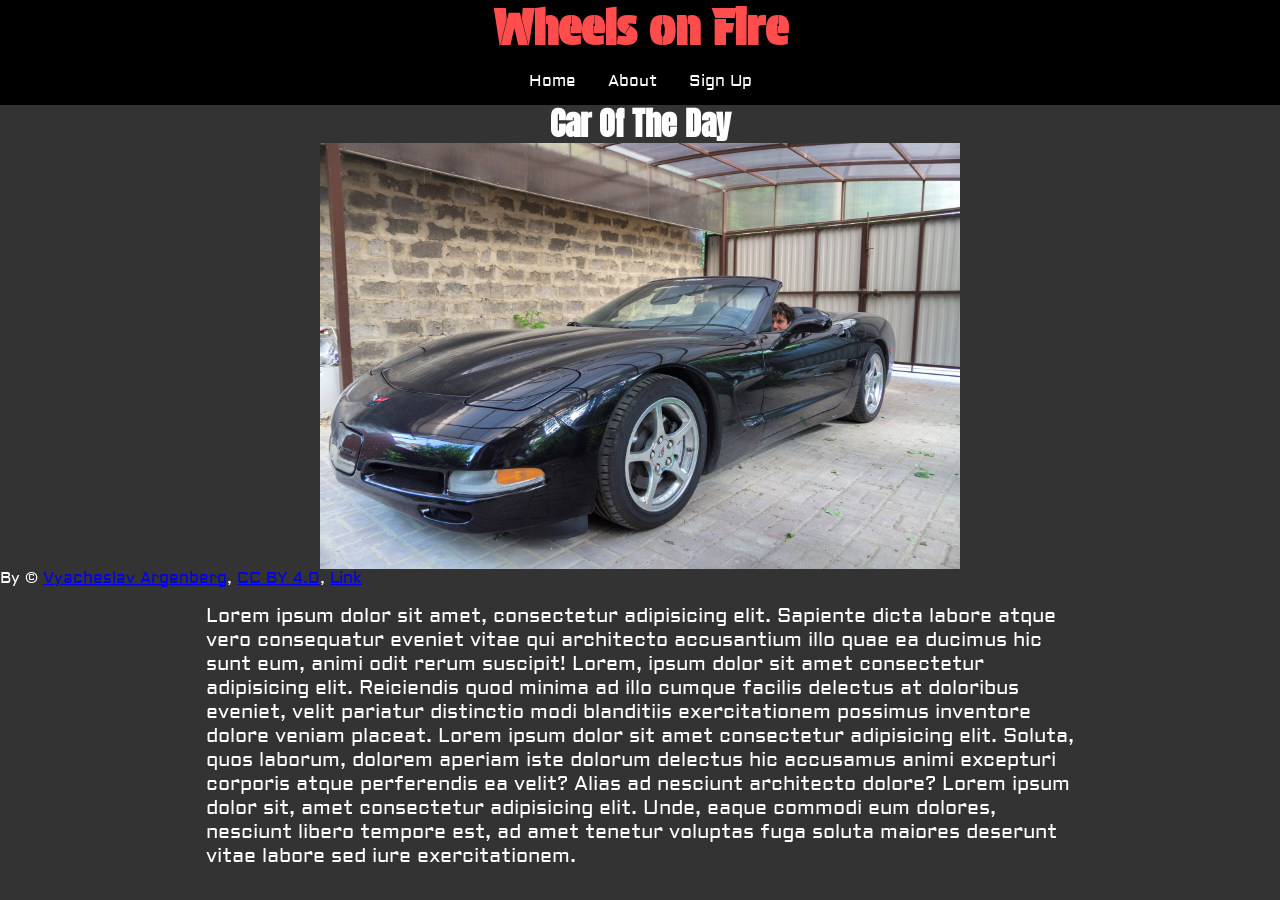
==== index.html @ a17e40ab "refactor css + folder layout, add login page" ====
<!DOCTYPE html>
<html lang="en">

<head>
    <meta charset="UTF-8">
    <meta name="viewport" content="width=device-width, initial-scale=1.0">
    
    <!-- fonts -->
    <link rel="preconnect" href="https://fonts.googleapis.com">
    <link rel="preconnect" href="https://fonts.gstatic.com" crossorigin>
    <link href="https://fonts.googleapis.com/css2?family=Aldrich&family=Anton&family=Protest+Guerrilla&display=swap" rel="stylesheet">
    
    <link rel="stylesheet" href="css/style.css">
    <title>Home | Wheels on Fire</title>
</head>

<body>
    <div id="navbar">
        <h1>Wheels on Fire</h1>
        <div id="links">
            <ul>
                <li><a href="index.html">Home</a></li>
                <li><a href="./pages/about.html">About</a></li>
                <li><a href="./pages/login.html">Sign Up</a></li>
            </ul>
        </div>
    </div>
    <div class="car-otd">
        <h2>Car Of The Day</h2>
        <img src="./assets/car_of_the_day.jpg"
            alt="Chevrolet Corvette C5" width="40%" height="40%">By © <a
            href="//commons.wikimedia.org/wiki/User:Argenberg" title="User:Argenberg">Vyacheslav Argenberg</a>, <a
            href="https://creativecommons.org/licenses/by/4.0" title="Creative Commons Attribution 4.0">CC BY 4.0</a>,
        <a href="https://commons.wikimedia.org/w/index.php?curid=130347171">Link</a>
        <p>
            Lorem ipsum dolor sit amet, consectetur adipisicing elit. Sapiente dicta labore atque vero consequatur eveniet vitae qui architecto accusantium illo quae ea ducimus hic sunt eum, animi odit rerum suscipit! Lorem, ipsum dolor sit amet consectetur adipisicing elit. Reiciendis quod minima ad illo cumque facilis delectus at doloribus eveniet, velit pariatur distinctio modi blanditiis exercitationem possimus inventore dolore veniam placeat. Lorem ipsum dolor sit amet consectetur adipisicing elit. Soluta, quos laborum, dolorem aperiam iste dolorum delectus hic accusamus animi excepturi corporis atque perferendis ea velit? Alias ad nesciunt architecto dolore? Lorem ipsum dolor sit, amet consectetur adipisicing elit. Unde, eaque commodi eum dolores, nesciunt libero tempore est, ad amet tenetur voluptas fuga soluta maiores deserunt vitae labore sed iure exercitationem.
        </p>
    </div>
</body>

</html>
---- css/style.css ----
/* @import url('https://fonts.googleapis.com/css2?family=Aldrich&family=Anton&family=Protest+Guerrilla&display=swap'); */
/* better to use links in html - faster render */

* {
    margin: 0;
    padding: 0;
    box-sizing: border-box;
}

body {
    font-family: "Aldrich", sans-serif;
    color: white;
    background-color: #333;
    line-height: 1.2;
}

#navbar {
    background-color: black;
    position: sticky;

    /* the following must be included to make the navbar sticky */
    top: 0; 
    z-index: 100;
}

h1 {
    color: #ff4d4d;
    font-size: 3rem;
    text-align: center;
    font-family: "Protest Guerrilla", sans-serif;
}

#links {
    display: flex;
    justify-content: center;
}

#links ul {
    list-style-type: none;
    display: flex;
    flex-wrap: wrap;
}

#links ul li a {
    display: block;
    color: white;
    padding: 14px 16px;
    text-decoration: none;
}
#links ul li a:hover {
    background-color: firebrick;
    color: white;
}

h2 {
    font-family: 'Anton', sans-serif;
    font-size: 2rem;
    text-align: center;
}

img {
    display: block;
    margin: 0 auto;
    max-width: 100%;
    width: 50%;
    height: auto;
}

p {
    line-height: 1.2;
    margin: 1rem auto;
    max-width: 60ch;
    font-size: 1.25rem;
    padding: 0 1rem;
}
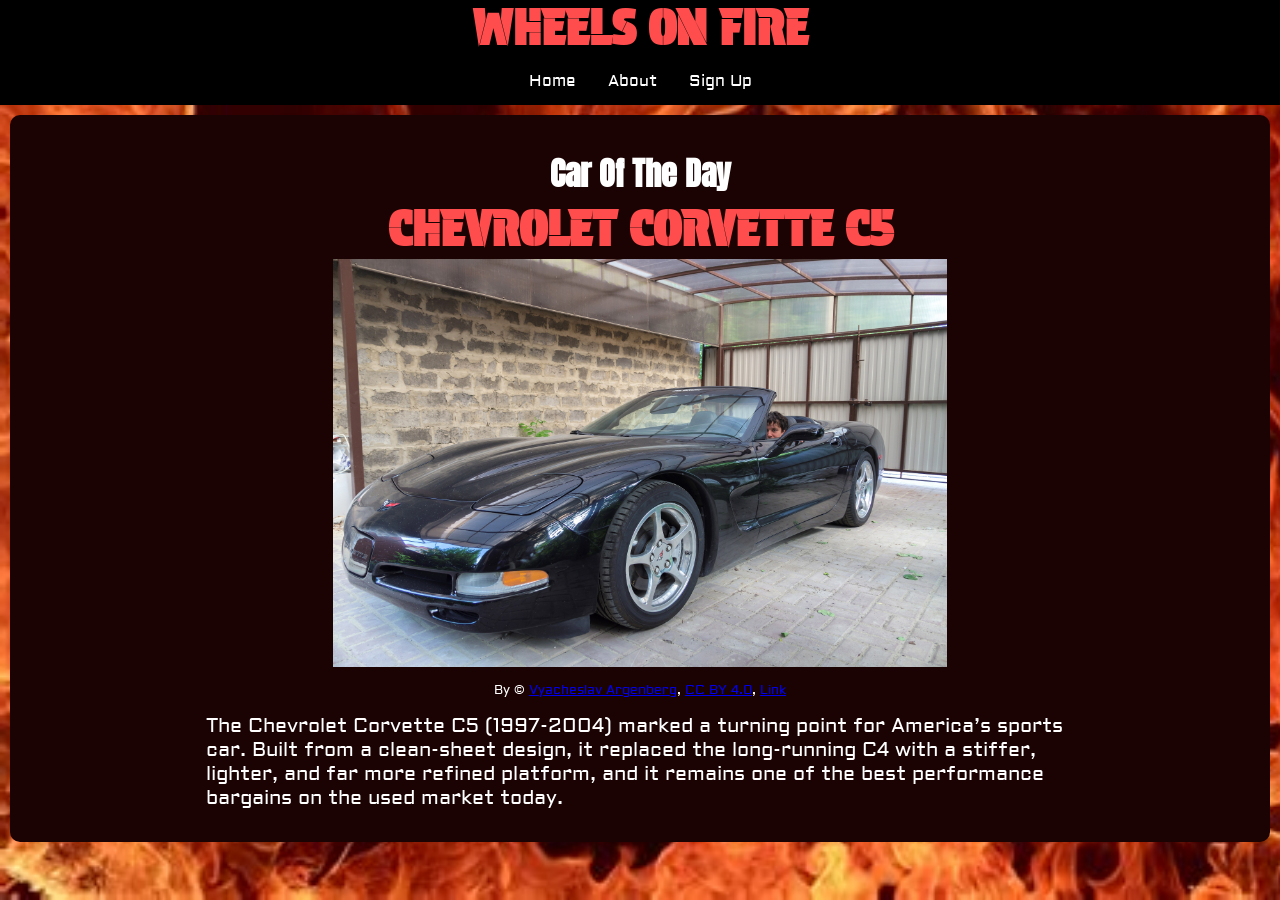
==== commit 463bee7e: "Background image; change color on hover; responsive edits" ====
--- a/index.html
+++ b/index.html
@@ -4,12 +4,13 @@
 <head>
     <meta charset="UTF-8">
     <meta name="viewport" content="width=device-width, initial-scale=1.0">
-    
+
     <!-- fonts -->
     <link rel="preconnect" href="https://fonts.googleapis.com">
     <link rel="preconnect" href="https://fonts.gstatic.com" crossorigin>
-    <link href="https://fonts.googleapis.com/css2?family=Aldrich&family=Anton&family=Protest+Guerrilla&display=swap" rel="stylesheet">
-    
+    <link href="https://fonts.googleapis.com/css2?family=Aldrich&family=Anton&family=Protest+Guerrilla&display=swap"
+        rel="stylesheet">
+
     <link rel="stylesheet" href="css/style.css">
     <title>Home | Wheels on Fire</title>
 </head>
@@ -25,15 +26,16 @@
             </ul>
         </div>
     </div>
-    <div class="car-otd">
+    <div class="section" id="car-otd">
         <h2>Car Of The Day</h2>
-        <img src="./assets/car_of_the_day.jpg"
-            alt="Chevrolet Corvette C5" width="40%" height="40%">By © <a
-            href="//commons.wikimedia.org/wiki/User:Argenberg" title="User:Argenberg">Vyacheslav Argenberg</a>, <a
+        <h1>Chevrolet Corvette C5</h1>
+        <img src="./assets/car_of_the_day.jpg" alt="Chevrolet Corvette C5" width="40%" height="40%">
+        <p id="copyright">By © <a href="//commons.wikimedia.org/wiki/User:Argenberg" title="User:Argenberg">Vyacheslav Argenberg</a>, <a
             href="https://creativecommons.org/licenses/by/4.0" title="Creative Commons Attribution 4.0">CC BY 4.0</a>,
         <a href="https://commons.wikimedia.org/w/index.php?curid=130347171">Link</a>
+        </p>
         <p>
-            Lorem ipsum dolor sit amet, consectetur adipisicing elit. Sapiente dicta labore atque vero consequatur eveniet vitae qui architecto accusantium illo quae ea ducimus hic sunt eum, animi odit rerum suscipit! Lorem, ipsum dolor sit amet consectetur adipisicing elit. Reiciendis quod minima ad illo cumque facilis delectus at doloribus eveniet, velit pariatur distinctio modi blanditiis exercitationem possimus inventore dolore veniam placeat. Lorem ipsum dolor sit amet consectetur adipisicing elit. Soluta, quos laborum, dolorem aperiam iste dolorum delectus hic accusamus animi excepturi corporis atque perferendis ea velit? Alias ad nesciunt architecto dolore? Lorem ipsum dolor sit, amet consectetur adipisicing elit. Unde, eaque commodi eum dolores, nesciunt libero tempore est, ad amet tenetur voluptas fuga soluta maiores deserunt vitae labore sed iure exercitationem.
+            The Chevrolet Corvette C5 (1997-2004) marked a turning point for America’s sports car. Built from a clean-sheet design, it replaced the long-running C4 with a stiffer, lighter, and far more refined platform, and it remains one of the best performance bargains on the used market today.
         </p>
     </div>
 </body>
--- a/css/style.css
+++ b/css/style.css
@@ -10,8 +10,13 @@
 body {
     font-family: "Aldrich", sans-serif;
     color: white;
-    background-color: #333;
     line-height: 1.2;
+    
+    /* background image */
+    background-image: url("../assets/background_image.png");
+    background-attachment: fixed;
+    background-repeat: no-repeat;
+    background-size: cover;
 }
 
 #navbar {
@@ -24,6 +29,7 @@
 }
 
 h1 {
+    text-transform: uppercase;
     color: #ff4d4d;
     font-size: 3rem;
     text-align: center;
@@ -56,6 +62,15 @@
     font-family: 'Anton', sans-serif;
     font-size: 2rem;
     text-align: center;
+    margin: 1.5rem 0 .5rem;
+}
+
+p {
+    line-height: 1.2;
+    margin: 1rem auto;
+    max-width: 60ch;
+    font-size: 1.25rem;
+    padding: 0 1rem;
 }
 
 img {
@@ -66,11 +81,27 @@
     height: auto;
 }
 
-p {
-    line-height: 1.2;
-    margin: 1rem auto;
-    max-width: 60ch;
-    font-size: 1.25rem;
-    padding: 0 1rem;
+.section {
+    margin: 10px;
+    padding: 2rem;
+    border-radius: 10px;
+
+    background-color: #1c0303;
 }
 
+#car-otd {
+    margin: 10px;
+    padding: 1rem;
+    border-radius: 10px;
+}
+
+#car-otd:hover {
+    transition: 300ms ease-in-out;
+    background-color: #771919;
+}
+
+
+#copyright {
+    text-align: center;
+    font-size: .8rem;
+}
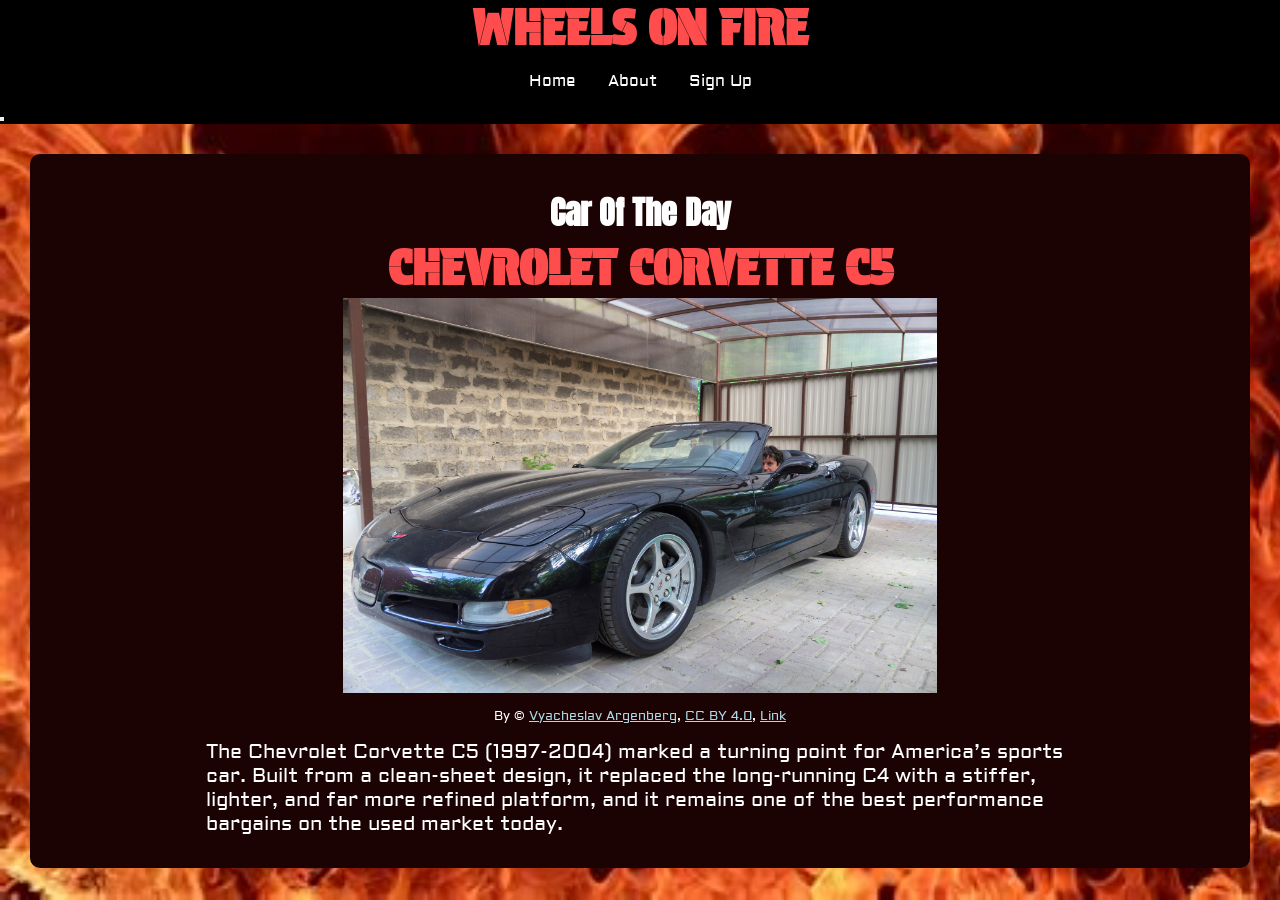
==== commit 83838064: "made background image more 'background imagey', made slightly higher contrast" ====
--- a/index.html
+++ b/index.html
@@ -21,14 +21,18 @@
         <div id="links">
             <ul>
                 <li><a href="index.html">Home</a></li>
-                <li><a href="./pages/about.html">About</a></li>
-                <li><a href="./pages/login.html">Sign Up</a></li>
+                <li><a href="pages/about.html">About</a></li>
+                <li><a href="pages/login.html">Sign Up</a></li>
             </ul>
         </div>
+
+        <button></button>
     </div>
     <div class="section" id="car-otd">
         <h2>Car Of The Day</h2>
         <h1>Chevrolet Corvette C5</h1>
+
+        <!-- alt added to image -->
         <img src="./assets/car_of_the_day.jpg" alt="Chevrolet Corvette C5" width="40%" height="40%">
         <p id="copyright">By © <a href="//commons.wikimedia.org/wiki/User:Argenberg" title="User:Argenberg">Vyacheslav Argenberg</a>, <a
             href="https://creativecommons.org/licenses/by/4.0" title="Creative Commons Attribution 4.0">CC BY 4.0</a>,
--- a/css/style.css
+++ b/css/style.css
@@ -34,6 +34,10 @@
     font-size: 3rem;
     text-align: center;
     font-family: "Protest Guerrilla", sans-serif;
+}
+
+a {
+    color: lightblue;
 }
 
 #links {
@@ -82,7 +86,7 @@
 }
 
 .section {
-    margin: 10px;
+    margin: 30px;
     padding: 2rem;
     border-radius: 10px;
 
@@ -90,7 +94,6 @@
 }
 
 #car-otd {
-    margin: 10px;
     padding: 1rem;
     border-radius: 10px;
 }
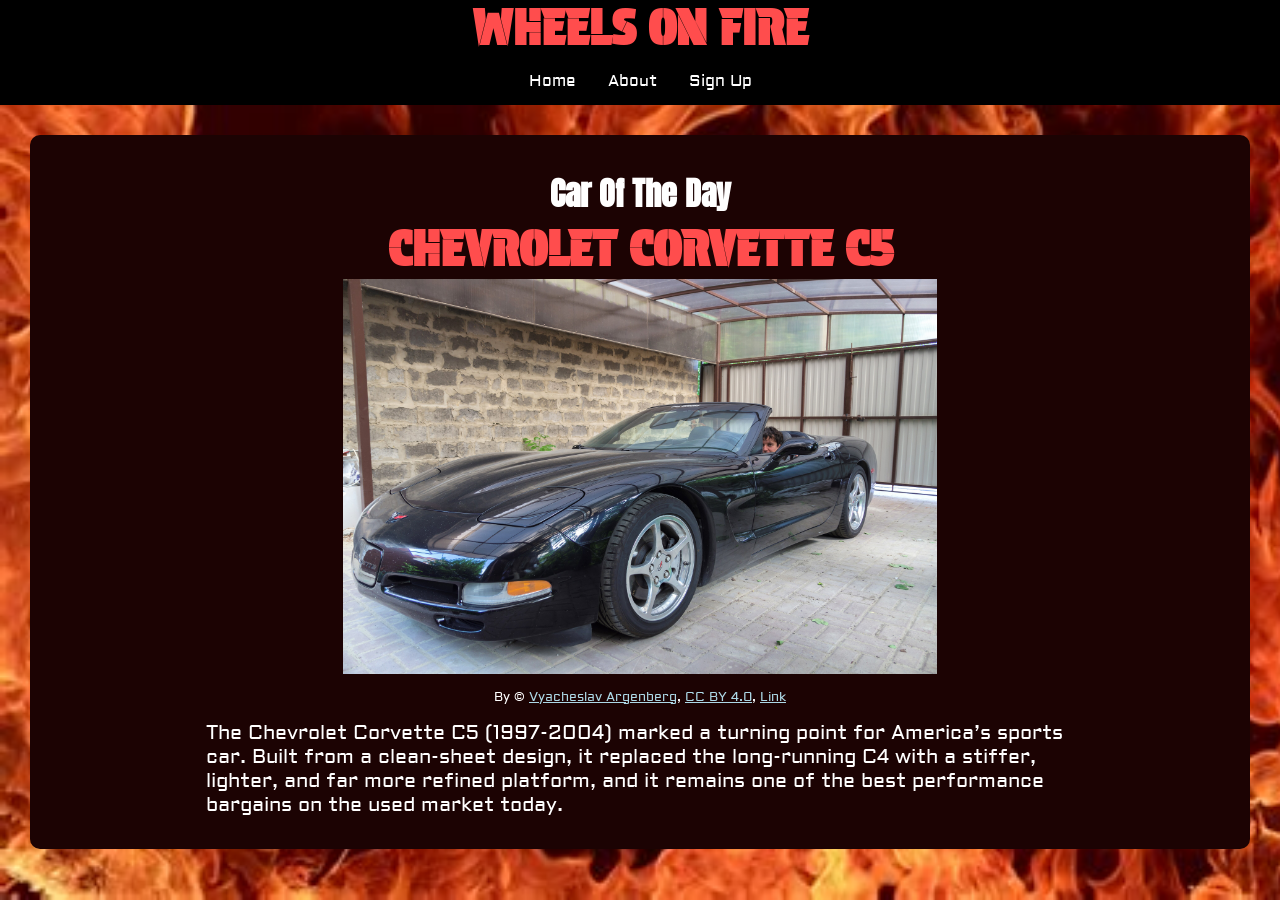
==== commit ca7dae52: "kirked a button element" ====
--- a/index.html
+++ b/index.html
@@ -16,7 +16,7 @@
 </head>
 
 <body>
-    <div id="navbar">
+    <div id="navbar" role="navbar">
         <h1>Wheels on Fire</h1>
         <div id="links">
             <ul>
@@ -25,10 +25,8 @@
                 <li><a href="pages/login.html">Sign Up</a></li>
             </ul>
         </div>
-
-        <button></button>
     </div>
-    <div class="section" id="car-otd">
+    <div class="section" id="car-otd" role="car-of-the-day">
         <h2>Car Of The Day</h2>
         <h1>Chevrolet Corvette C5</h1>
 
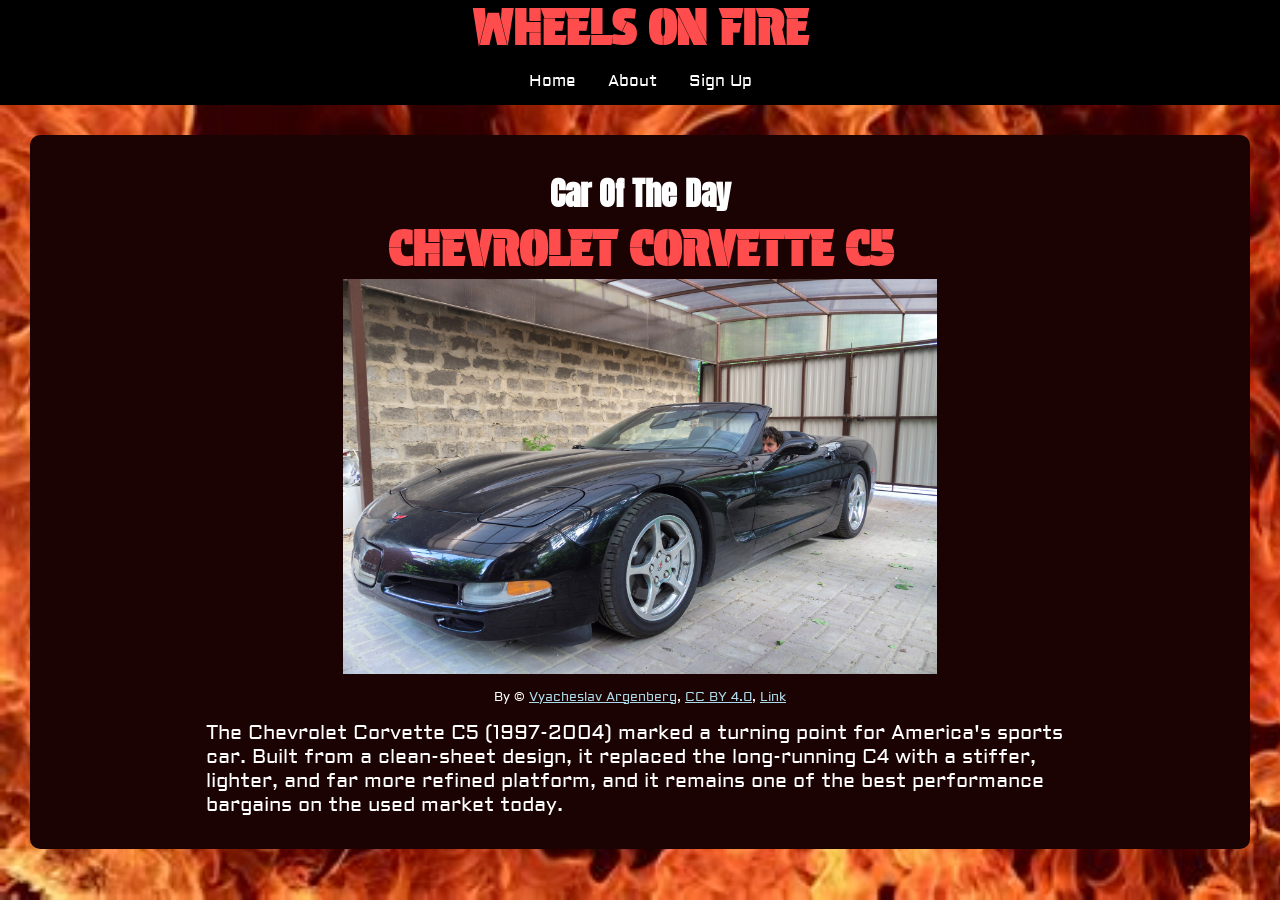
==== commit c1262925: "idk ONCE AGAIN" ====
--- a/index.html
+++ b/index.html
@@ -16,7 +16,7 @@
 </head>
 
 <body>
-    <div id="navbar" role="navbar">
+    <div id="navbar" role="navigation">
         <h1>Wheels on Fire</h1>
         <div id="links">
             <ul>
@@ -26,7 +26,7 @@
             </ul>
         </div>
     </div>
-    <div class="section" id="car-otd" role="car-of-the-day">
+    <div class="section" id="car-otd" role="document">
         <h2>Car Of The Day</h2>
         <h1>Chevrolet Corvette C5</h1>
 
@@ -37,7 +37,7 @@
         <a href="https://commons.wikimedia.org/w/index.php?curid=130347171">Link</a>
         </p>
         <p>
-            The Chevrolet Corvette C5 (1997-2004) marked a turning point for America’s sports car. Built from a clean-sheet design, it replaced the long-running C4 with a stiffer, lighter, and far more refined platform, and it remains one of the best performance bargains on the used market today.
+            The Chevrolet Corvette C5 (1997-2004) marked a turning point for America's sports car. Built from a clean-sheet design, it replaced the long-running C4 with a stiffer, lighter, and far more refined platform, and it remains one of the best performance bargains on the used market today.
         </p>
     </div>
 </body>
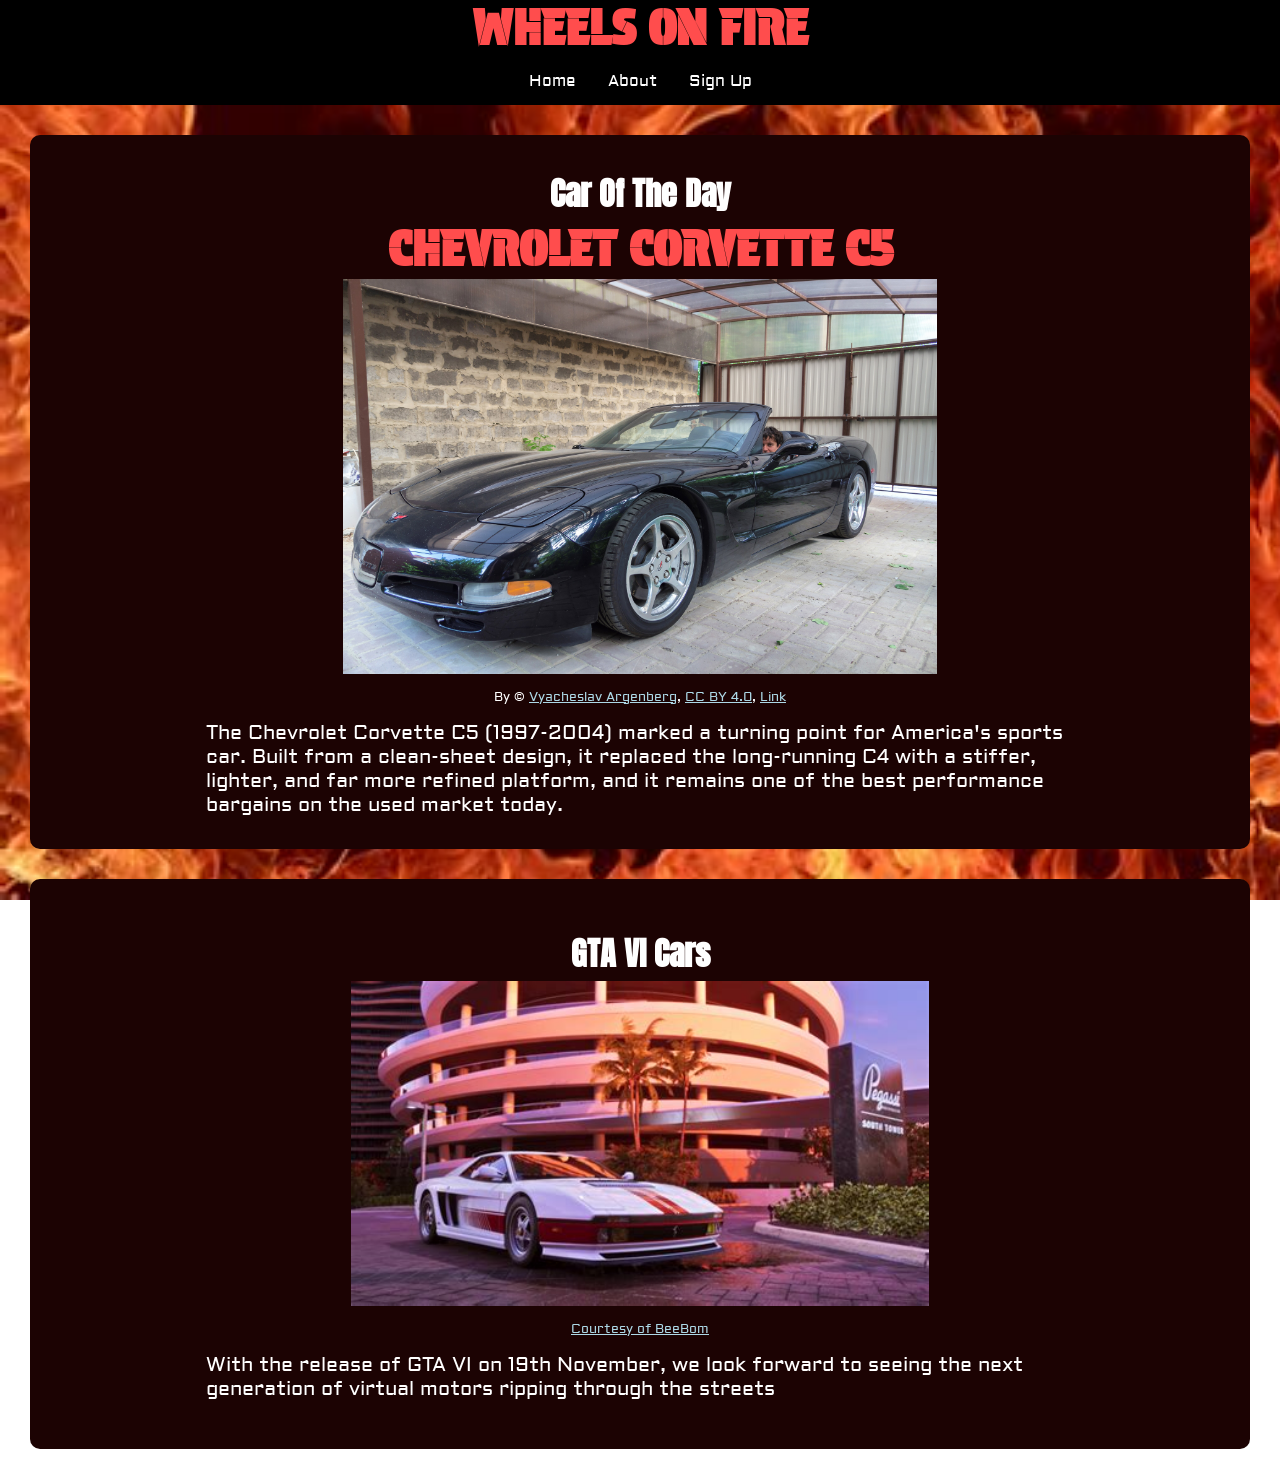
==== commit 09c95007: "added car from gta" ====
--- a/index.html
+++ b/index.html
@@ -40,6 +40,18 @@
             The Chevrolet Corvette C5 (1997-2004) marked a turning point for America's sports car. Built from a clean-sheet design, it replaced the long-running C4 with a stiffer, lighter, and far more refined platform, and it remains one of the best performance bargains on the used market today.
         </p>
     </div>
+
+    <div class="section">
+        <h2>GTA VI Cars</h2>
+
+        <img src="assets/gta-car.jpg" alt="Car featured in GTA VI promotional material">
+        <p id="copyright">
+            <a href="https://beebom.com/gta-6-cars/">Courtesy of BeeBom</a>
+        </p>
+        <p>
+            With the release of GTA VI on 19th November, we look forward to seeing the next generation of virtual motors ripping through the streets 
+        </p>
+    </div>
 </body>
 
 </html>
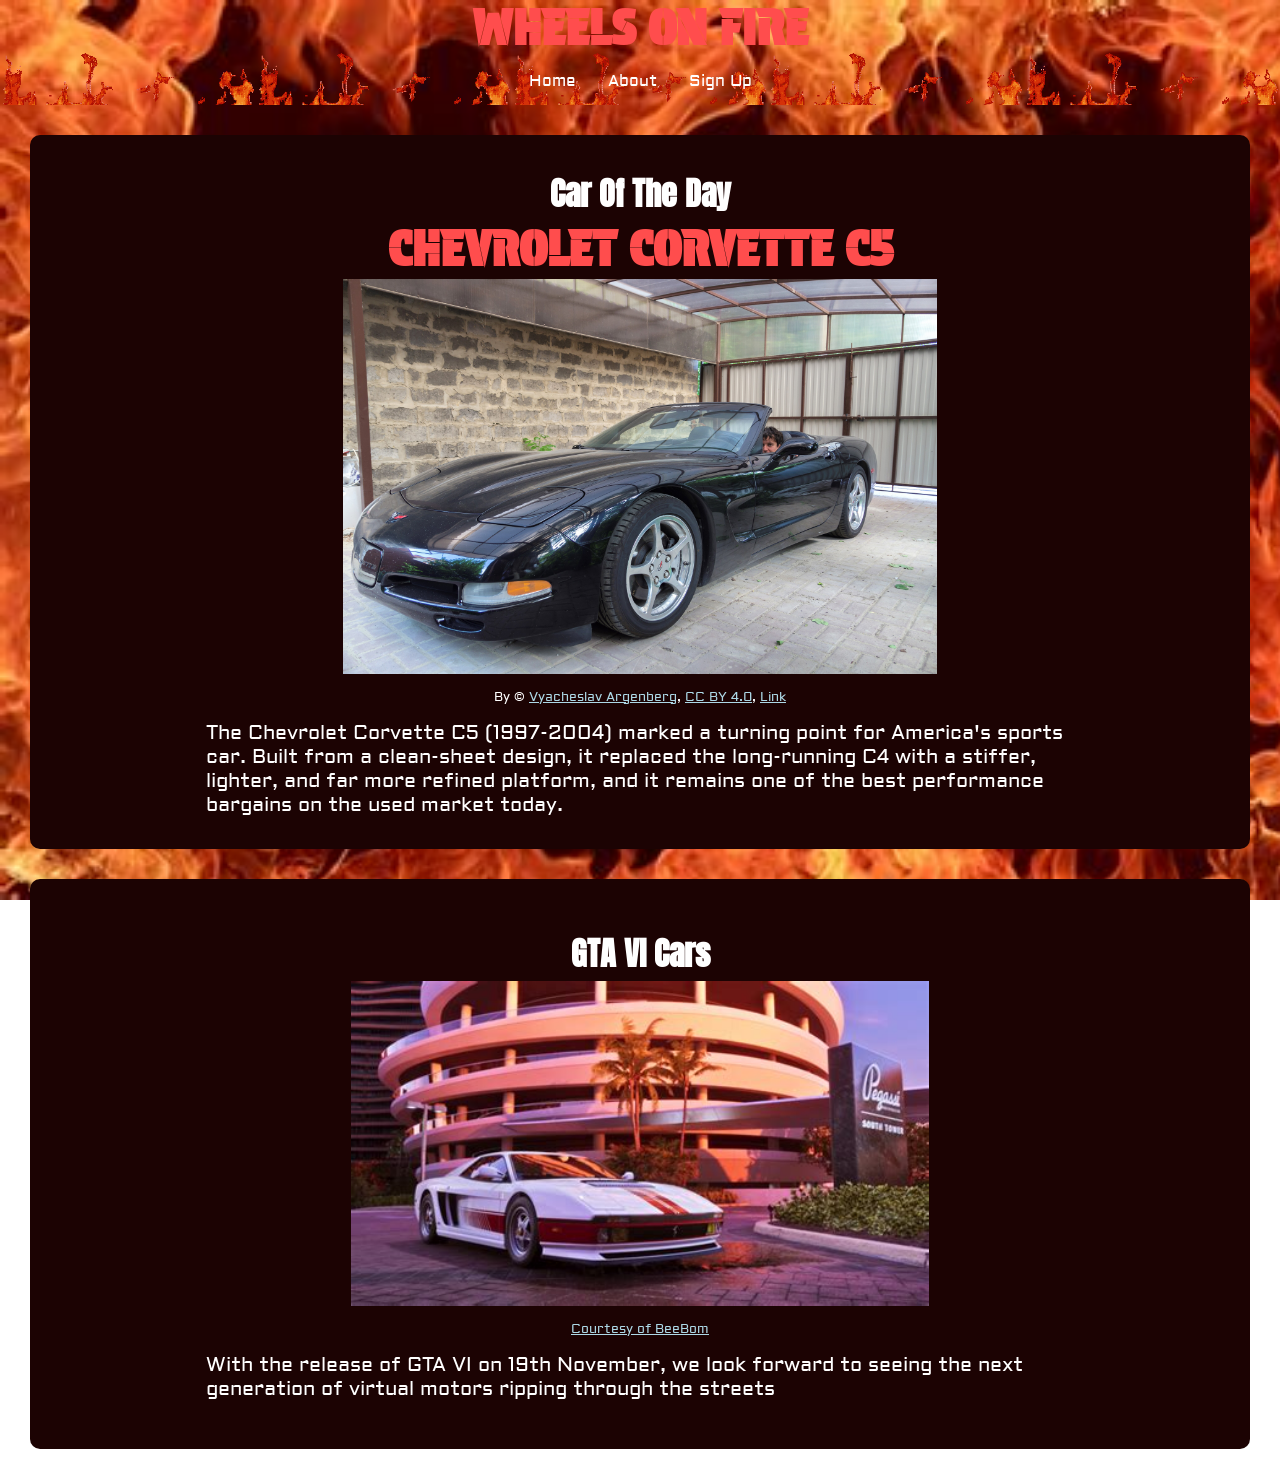
==== commit 219689d3: "added media queries, animations" ====
--- a/index.html
+++ b/index.html
@@ -8,8 +8,8 @@
     <!-- fonts -->
     <link rel="preconnect" href="https://fonts.googleapis.com">
     <link rel="preconnect" href="https://fonts.gstatic.com" crossorigin>
-    <link href="https://fonts.googleapis.com/css2?family=Aldrich&family=Anton&family=Protest+Guerrilla&display=swap"
-        rel="stylesheet">
+    <link href="https://fonts.googleapis.com/css2?family=Aldrich&family=Anton&family=Protest+Guerrilla&display=swap" rel="stylesheet">
+    <link href="https://fonts.cdnfonts.com/css/pricedown" rel="stylesheet">
 
     <link rel="stylesheet" href="css/style.css">
     <title>Home | Wheels on Fire</title>
@@ -41,7 +41,7 @@
         </p>
     </div>
 
-    <div class="section">
+    <div class="section" id="gta-vi">
         <h2>GTA VI Cars</h2>
 
         <img src="assets/gta-car.jpg" alt="Car featured in GTA VI promotional material">
--- a/css/style.css
+++ b/css/style.css
@@ -1,5 +1,25 @@
 /* @import url('https://fonts.googleapis.com/css2?family=Aldrich&family=Anton&family=Protest+Guerrilla&display=swap'); */
 /* better to use links in html - faster render */
+
+@media screen and (max-width: 600px) {
+    #navbar h1 {
+        display: none;
+    }
+}
+
+@keyframes nav-background {
+    0% {
+        background-color: #1c0303;
+    }
+
+    50% {
+        background-color: #341609;
+    }
+
+    100% {
+        background-color: #1c0303;
+    }
+}
 
 * {
     margin: 0;
@@ -20,8 +40,13 @@
 }
 
 #navbar {
-    background-color: black;
+    background-image: url("../assets/flames.gif");
+    background-size: 20%;
+    background-position: center 50px;
+    background-repeat: repeat-x;
     position: sticky;
+
+    animation: nav-background 3s infinite;
 
     /* the following must be included to make the navbar sticky */
     top: 0; 
@@ -43,11 +68,14 @@
 #links {
     display: flex;
     justify-content: center;
+    align-items: center;
 }
 
 #links ul {
     list-style-type: none;
     display: flex;
+    justify-content: center;
+    align-items: center;
     flex-wrap: wrap;
 }
 
@@ -58,6 +86,8 @@
     text-decoration: none;
 }
 #links ul li a:hover {
+    transition: 200ms ease;
+
     background-color: firebrick;
     color: white;
 }
@@ -86,6 +116,7 @@
 }
 
 .section {
+    display: flexbox;
     margin: 30px;
     padding: 2rem;
     border-radius: 10px;
@@ -99,12 +130,23 @@
 }
 
 #car-otd:hover {
-    transition: 300ms ease-in-out;
+    transition: 200ms ease;
     background-color: #771919;
 }
-
 
 #copyright {
     text-align: center;
     font-size: .8rem;
 }
+
+#gta-vi:hover{
+    transition: 200ms ease;
+    background-color: #8e1cbe;
+}
+
+#gta-vi:hover h2 {
+    transition: 200ms ease-in;
+    font-family: 'Pricedown Bl', sans-serif;
+    font-size: 3rem;
+}
+
